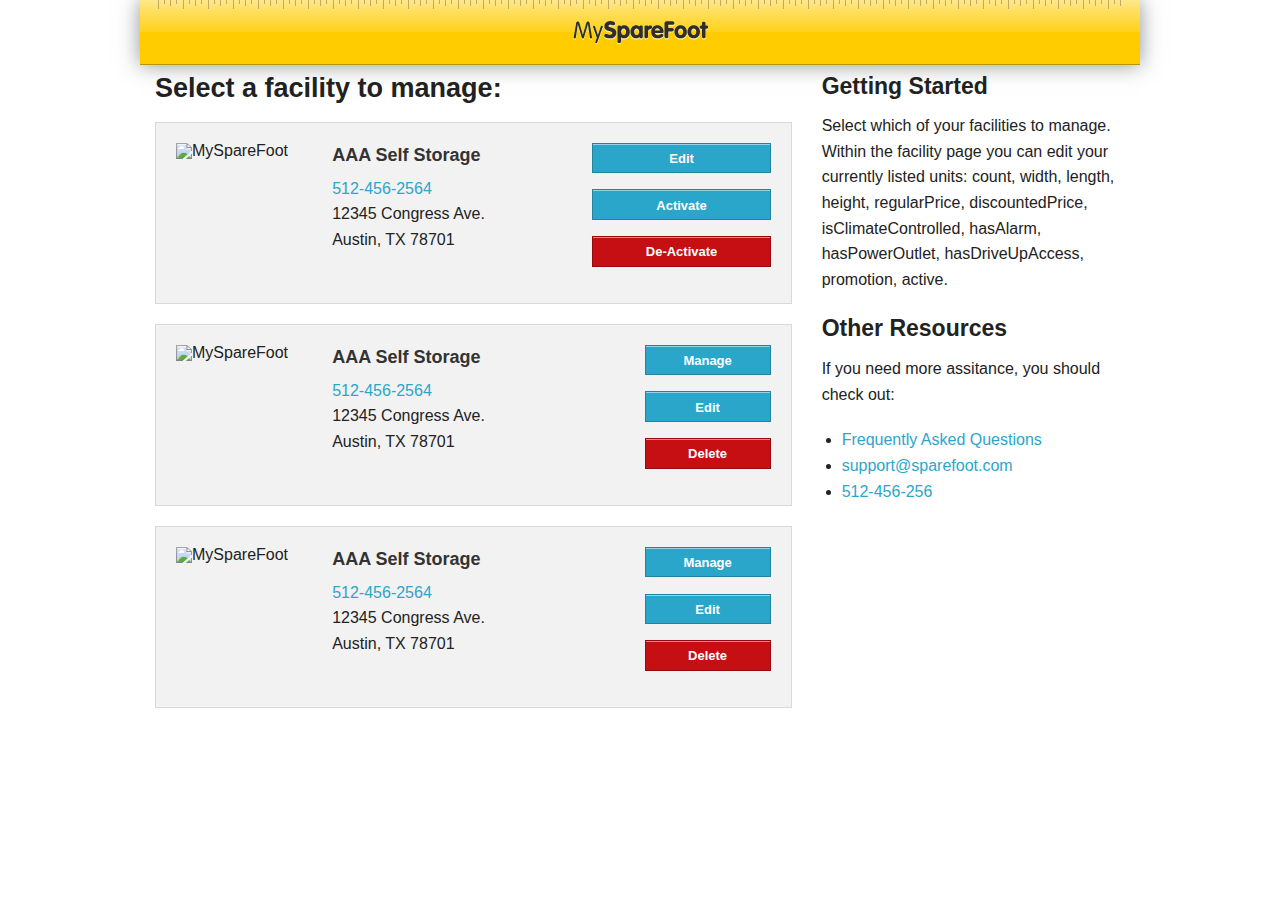
==== units.html @ 030d87d4 "initial commit" ====
<html>
	<head>
		<meta charset="utf-8">
		<meta name="viewport" content="width=device-width, initial-scale=1.0, maximum-scale=1.0, minimum-scale=1.0, user-scalable=no">
		<link rel="stylesheet" type="text/css" href="content/css/main.css"> 
		<link rel="stylesheet" type="text/css" href="content/css/lib/foundation/foundation.min.css"> 
		<script type="text/javascript" src="content/js/lib/foundation/vendor/custom.modernizr.js"></script>		
		<script type="text/javascript" src="content/js/lib/foundation/vendor/zepto.js"></script>
		<script type="text/javascript" src="content/js/lib/foundation/vendor/jquery.js"></script>
		<script type="text/javascript" src="content/js/lib/foundation/foundation/foundation.js"></script>
	</head>
	<body>
		<div class="row header">
			<div class="large-12 columns header-inner">			
				<a class="header-link" href="/dashboard">
					<img src="content/images/mysparefoot.gif" alt="MySpareFoot">
				</a>
			</div>
		</div>

		<div class="row">
			<div class="large-8 columns">
				<h3>Select a facility to manage:</h3>

				<div class="row">
					<div class="large-12 columns">
						<div class="panel">
							<div class="row">
								<div class="small-3 large-3 columns">
									<img src="content/images/facility1.jpg" alt="MySpareFoot">
								</div>
								<div class="small-9 large-5 columns facilities-info-container">
									<h5>AAA Self Storage</h5>
									<ul>
										<li><a href="tel:+15124562564">512-456-2564</a></li>
										<li>12345 Congress Ave.</li>
										<li>Austin, TX 78701</li>
									</ul>
								</div>
								<div class="large-4 columns facilities-actions-container">
									<ul>										
										<li><a href="#" class="button small">Edit</a></li>
										<li><a href="#" class="button small">Activate</a></li>
										<li><a href="#" class="button small alert">De-Activate</a></li>
									</ul>
								</div>
							</div>
						</div>
					</div>
				</div>
				
				<div class="row">
					<div class="large-12 columns">
						<div class="panel">
							<div class="row">
								<div class="large-3 columns">
									<img src="content/images/facility1.jpg" alt="MySpareFoot">
								</div>
								<div class="large-6 columns facilities-info-container">
									<h5>AAA Self Storage</h5>
									<ul>
										<li><a href="tel:+15124562564">512-456-2564</a></li>
										<li>12345 Congress Ave.</li>
										<li>Austin, TX 78701</li>
									</ul>
								</div>
								<div class="large-3 columns facilities-actions-container">
									<ul>										
										<li><a href="#" class="button small">Manage</a></li>
										<li><a href="#" class="button small">Edit</a></li>
										<li><a href="#" class="button small alert">Delete</a></li>
									</ul>
								</div>
							</div>
						</div>
					</div>
				</div>
				
				<div class="row">
					<div class="large-12 columns">
						<div class="panel">
							<div class="row">
								<div class="large-3 columns">
									<img src="content/images/facility1.jpg" alt="MySpareFoot">
								</div>
								<div class="large-6 columns facilities-info-container">
									<h5>AAA Self Storage</h5>
									<ul>
										<li><a href="tel:+15124562564">512-456-2564</a></li>
										<li>12345 Congress Ave.</li>
										<li>Austin, TX 78701</li>
									</ul>
								</div>
								<div class="large-3 columns facilities-actions-container">
									<ul>										
										<li><a href="#" class="button small">Manage</a></li>
										<li><a href="#" class="button small">Edit</a></li>
										<li><a href="#" class="button small alert">Delete</a></li>
									</ul>
								</div>
							</div>
						</div>
					</div>
				</div>
			</div>

			<div class="large-4 columns">
				<h4>Getting Started</h4>
				<p>Select which of your facilities to manage. Within the facility page you can edit your currently listed units: count, width, length, height, regularPrice, discountedPrice, isClimateControlled, hasAlarm, hasPowerOutlet, hasDriveUpAccess, promotion, active.</p>

				<h4>Other Resources</h4>
				<p>If you need more assitance, you should check out:</p>
				<ul class="facilities-support-list">
					<li><a href="http://www.sparefoot.com/self-storage-marketing/faq.html">Frequently Asked Questions</a></li>
					<li><a href="mailto:support@sparefoot.com">support@sparefoot.com</a></li>
					<li><a href="tel:+15124562564">512-456-256</a></li>
				</ul>
			</div>
		</div>
		 
		<script>
			$(function(){
				$(document).foundation();    
			})			
		</script>
	</body>
<html>
---- content/css/main.css ----
.header { }
.header-inner {
	min-height:40px;
	color:#000;
	z-index:999;
	background-color:#fc0;
	background:-moz-linear-gradient(top,#ffe78a 0%,#ffd11b 50%,#fc0 50%,#fc0 100%);
	background-image:-webkit-gradient(linear,left top,left bottom,from(rgba(255,255,255,0.55)),color-stop(0.2,rgba(255,255,255,0.35)),color-stop(0.5,rgba(255,255,255,0.1)),color-stop(0.5,transparent),to(transparent));
	filter:progid:DXImageTransform.Microsoft.gradient(startColorstr='#ffe78a',endColorstr='#ffcc00',GradientType=0);
	box-shadow:rgba(46,60,63,0.55) 0 0 20px;
	-moz-box-shadow:rgba(46,60,63,0.55) 0 0 20px;
	-webkit-box-shadow:rgba(46,60,63,0.55) 0 0 20px;
	border-bottom:1px solid #b99505; }
.header-link {
	background: url('../images/hashmarks-header.png') repeat-x;
	float:none; 
	text-align:center;
	display: block;
	padding: 1em 0;
	font-size: 20px;
	font-weight: 200;
	color: #777777;
	text-shadow: 0 1px 0 #ffffff;}
.facilities-info-container ul,
.facilities-actions-container ul {
	margin-bottom:0;}
.facilities-info-container ul li,
.facilities-actions-container ul li {
	list-style-type:none; }
.facilities-actions-container .button {
	width:100%; }
	
.facilities-support-list li {
	margin-left:1.25em; }
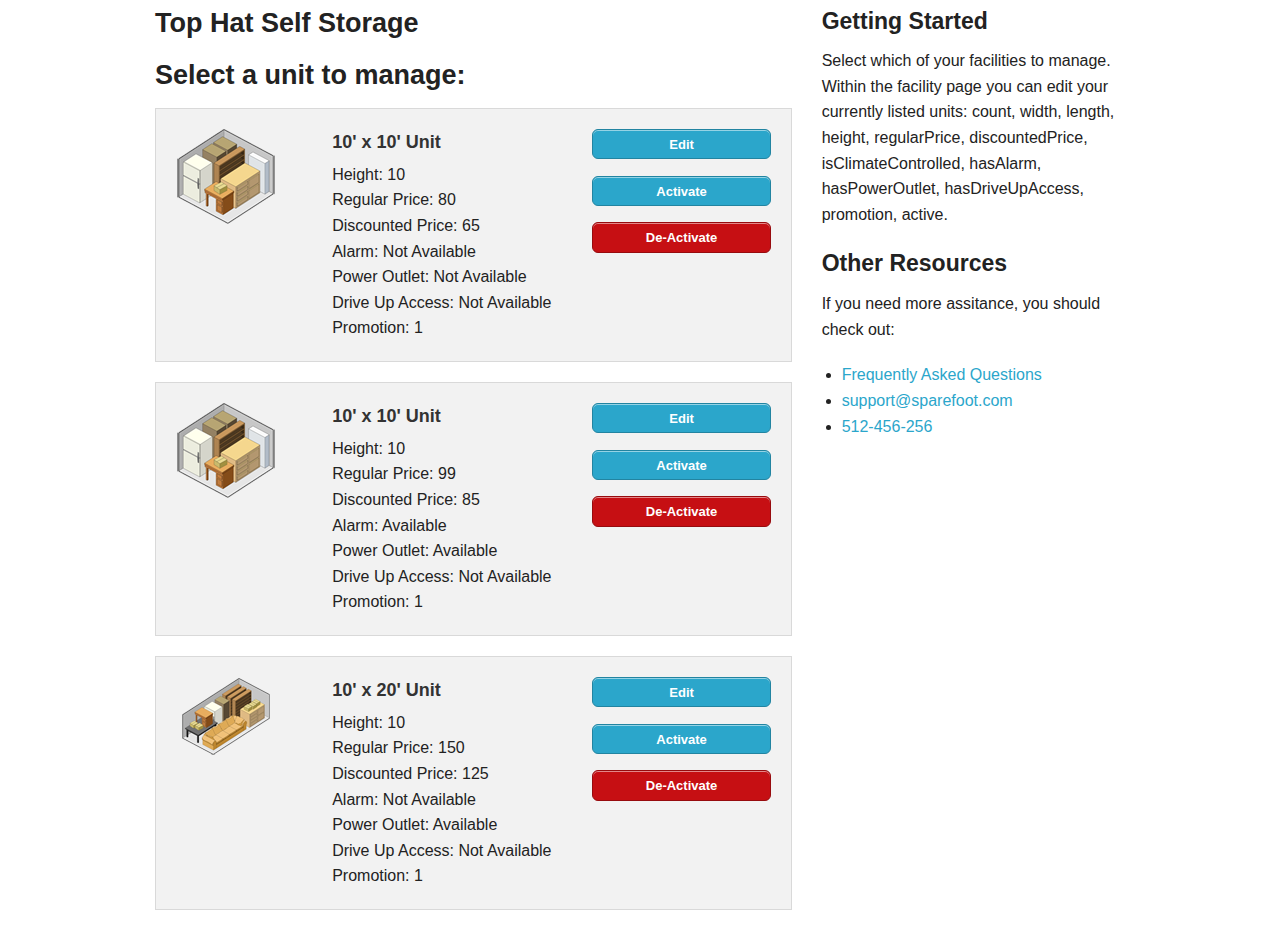
==== commit a29ccb0c: "added dynamic JS to add units for a facility" ====
--- a/units.html
+++ b/units.html
@@ -3,14 +3,17 @@
 		<meta charset="utf-8">
 		<meta name="viewport" content="width=device-width, initial-scale=1.0, maximum-scale=1.0, minimum-scale=1.0, user-scalable=no">
 		<link rel="stylesheet" type="text/css" href="content/css/main.css"> 
+		<link rel="stylesheet" type="text/css" href="content/css/responsiveElements.css"> 
 		<link rel="stylesheet" type="text/css" href="content/css/lib/foundation/foundation.min.css"> 
+		<script type="text/javascript" src="content/js/core.js"></script>
+		<script type="text/javascript" src="content/js/facility.js"></script>	
 		<script type="text/javascript" src="content/js/lib/foundation/vendor/custom.modernizr.js"></script>		
 		<script type="text/javascript" src="content/js/lib/foundation/vendor/zepto.js"></script>
 		<script type="text/javascript" src="content/js/lib/foundation/vendor/jquery.js"></script>
 		<script type="text/javascript" src="content/js/lib/foundation/foundation/foundation.js"></script>
 	</head>
-	<body>
-		<div class="row header">
+	<body id="body">
+		<div class="row header" style="display:none;">
 			<div class="large-12 columns header-inner">			
 				<a class="header-link" href="/dashboard">
 					<img src="content/images/mysparefoot.gif" alt="MySpareFoot">
@@ -20,88 +23,36 @@
 
 		<div class="row">
 			<div class="large-8 columns">
-				<h3>Select a facility to manage:</h3>
-
-				<div class="row">
-					<div class="large-12 columns">
-						<div class="panel">
-							<div class="row">
-								<div class="small-3 large-3 columns">
-									<img src="content/images/facility1.jpg" alt="MySpareFoot">
-								</div>
-								<div class="small-9 large-5 columns facilities-info-container">
-									<h5>AAA Self Storage</h5>
-									<ul>
-										<li><a href="tel:+15124562564">512-456-2564</a></li>
-										<li>12345 Congress Ave.</li>
-										<li>Austin, TX 78701</li>
-									</ul>
-								</div>
-								<div class="large-4 columns facilities-actions-container">
-									<ul>										
-										<li><a href="#" class="button small">Edit</a></li>
-										<li><a href="#" class="button small">Activate</a></li>
-										<li><a href="#" class="button small alert">De-Activate</a></li>
-									</ul>
+				<h3>Top Hat Self Storage</h3>
+				<h3>Select a unit to manage:</h3>
+				<!-- Just a template -->
+				<div id="unitTemplate" style="display:none;"> 
+					<div class="row">
+						<div class="large-12 columns">
+							<div class="panel">
+								<div class="row">
+									<div class="small-3 large-3 columns">
+										<img id="unitTypeImg" src="" alt="">
+									</div>
+									<div class="small-9 large-5 columns facilities-info-container">
+										<h5 id="unitTitle"></h5>
+										<ul id="unitPropertiesList"></ul>
+									</div>
+									<div class="large-4 columns facilities-actions-container">
+										<ul>										
+											<li><a id="editButton" href="#" class="button small">Edit</a></li>
+											<li id="activateContainer"><a id="activateButton" href="#" class="button small">Activate</a></li>
+											<li id="deActivateContainer"><a id="deActivateButton" href="#" class="button small alert">De-Activate</a></li>
+										</ul>
+									</div>
 								</div>
 							</div>
 						</div>
 					</div>
 				</div>
 				
-				<div class="row">
-					<div class="large-12 columns">
-						<div class="panel">
-							<div class="row">
-								<div class="large-3 columns">
-									<img src="content/images/facility1.jpg" alt="MySpareFoot">
-								</div>
-								<div class="large-6 columns facilities-info-container">
-									<h5>AAA Self Storage</h5>
-									<ul>
-										<li><a href="tel:+15124562564">512-456-2564</a></li>
-										<li>12345 Congress Ave.</li>
-										<li>Austin, TX 78701</li>
-									</ul>
-								</div>
-								<div class="large-3 columns facilities-actions-container">
-									<ul>										
-										<li><a href="#" class="button small">Manage</a></li>
-										<li><a href="#" class="button small">Edit</a></li>
-										<li><a href="#" class="button small alert">Delete</a></li>
-									</ul>
-								</div>
-							</div>
-						</div>
-					</div>
-				</div>
-				
-				<div class="row">
-					<div class="large-12 columns">
-						<div class="panel">
-							<div class="row">
-								<div class="large-3 columns">
-									<img src="content/images/facility1.jpg" alt="MySpareFoot">
-								</div>
-								<div class="large-6 columns facilities-info-container">
-									<h5>AAA Self Storage</h5>
-									<ul>
-										<li><a href="tel:+15124562564">512-456-2564</a></li>
-										<li>12345 Congress Ave.</li>
-										<li>Austin, TX 78701</li>
-									</ul>
-								</div>
-								<div class="large-3 columns facilities-actions-container">
-									<ul>										
-										<li><a href="#" class="button small">Manage</a></li>
-										<li><a href="#" class="button small">Edit</a></li>
-										<li><a href="#" class="button small alert">Delete</a></li>
-									</ul>
-								</div>
-							</div>
-						</div>
-					</div>
-				</div>
+				<!-- Just a placeholder for our units -->
+				<span id="unitsPlaceHolder"></span>
 			</div>
 
 			<div class="large-4 columns">
@@ -120,8 +71,16 @@
 		 
 		<script>
 			$(function(){
-				$(document).foundation();    
-			})			
+				$(document).foundation();  
+				BrowserDetect.init(); 
+				
+				var myOneFacility = facility(1, 'AAA Self Storage', '5128618589', '4515 S Congress Ave', 'Austin', 'TX');
+				
+				for (var i = 0, len = myOneFacility.units.length; i < len; i++) {
+					var myUnit = myOneFacility.units[i];
+					renderUnitHTML($('#unitTemplate'), myUnit);
+				}
+			})	
 		</script>
 	</body>
 <html>--- a/content/css/responsiveElements.css
+++ b/content/css/responsiveElements.css
@@ -0,0 +1,106 @@
+.button {
+	-webkit-border-radius: 6px; 
+	-moz-border-radius: 6px; 
+	border-radius: 6px; }
+@media only screen and (max-width: 48em) {
+	.facilities-actions-container {
+		margin-top:0.5em;}}
+
+/* Responsive Checkboxes & Radiobuttons */
+@media screen and (max-width: 767px) {
+	.responsive-page .responsive-checkbox-table,
+	.responsive-page .responsive-radiobuttonlist-container {
+		width:100%;}
+	.responsive-page .responsive-checkbox-container {
+		width:92%;}
+	
+	.responsive-page .responsive-checkbox-container input[type="checkbox"],
+	.responsive-page .responsive-radiobutton-container input[type="radio"]	{
+		display: none; }
+
+	.responsive-page .responsive-checkbox-container label,
+	.responsive-page .responsive-radiobutton-container label	{
+		padding-left: 30px !important;
+		line-height:25px;
+		min-height:25px;
+		display:block;
+		cursor:pointer;}
+
+	.responsive-page .responsive-checkbox-container label.off {
+		background: url('/public/images/elements/fancycheckbox/off.png') no-repeat 5px 3.5px;}	
+	.responsive-page .responsive-radiobutton-container label.off {
+		background: url('/public/images/elements/fancyradiobutton/off.png') no-repeat 5px 3.5px;}
+	.responsive-page .form-item-inputs-indent.responsive-radiobutton-container label.off {
+		background: url('/public/images/elements/fancyradiobutton/off.png') no-repeat 5px 0px;}
+    .responsive-page .interviewproc-form .form-item-noindent.responsive-radiobutton-container label.off {
+        background: url('/public/images/elements/fancyradiobutton/off.png') no-repeat 5px 0px;}
+
+
+	.responsive-page .responsive-checkbox-container label.on {
+		background: url('/public/images/elements/fancycheckbox/on.png') no-repeat 5px 3.5px;}	
+	.responsive-page .responsive-radiobutton-container label.on {
+		background: url('/public/images/elements/fancyradiobutton/on.png') no-repeat 5px 3.5px;}
+	.responsive-page .form-item-inputs-indent.responsive-radiobutton-container label.on {
+		background: url('/public/images/elements/fancyradiobutton/on.png') no-repeat 5px 0px;}
+    .responsive-page .interviewproc-form .form-item-noindent.responsive-radiobutton-container label.on {
+        background: url('/public/images/elements/fancyradiobutton/on.png') no-repeat 5px 0px;}
+	
+
+	/* testing */
+	.responsive-page .interviewproc-form .form-item .form-item-inputs-indent.responsive-radiobutton-container {
+		padding: 10px 10px 14px 10px !important;
+		margin: 0;}
+		
+	.responsive-page .responsive-checkbox-container,
+	.responsive-page .responsive-radiobutton-container {
+		display: block;
+		padding: 4%;
+		background: #fff;
+		margin: 0;
+		border: 1px solid #cccccc;
+		border-top-width: 0; 
+		cursor: pointer;
+		background: -moz-linear-gradient(top, white 0%, #efefef 100%);
+		background: -webkit-gradient(linear, left top, left bottom, color-stop(0%, white), color-stop(100%, #efefef));
+		background: -webkit-linear-gradient(top, white 0%, #efefef 100%);
+		background: -o-linear-gradient(top, white 0%, #efefef 100%);
+		background: -ms-linear-gradient(top, white 0%, #efefef 100%);
+		background: linear-gradient(to bottom, #ffffff 0%, #efefef 100%);
+		filter: progid:DXImageTransform.Microsoft.gradient(startColorstr='#ffffff', endColorstr='#efefef',GradientType=0 );
+		background-repeat: repeat;}
+		
+	.responsive-page .responsive-checkbox-container.first-child,
+	.responsive-page .responsive-radiobutton-container.first-child{
+		border-top-width: 1px;
+		-moz-border-radius-topleft: 2px;
+		-webkit-border-top-left-radius: 2px;
+		border-top-left-radius: 2px;
+		-moz-border-radius-topright: 2px;
+		-webkit-border-top-right-radius: 2px;
+		border-top-right-radius: 2px;}
+	
+	.responsive-page .responsive-checkbox-container.last-child,
+	.responsive-page .responsive-radiobutton-container.last-child{
+		border-top-width: 1px;
+		-moz-border-radius-bottomleft: 2px;
+		-webkit-border-bottom-left-radius: 2px;
+		border-bottom-left-radius: 2px;
+		-moz-border-radius-bottomright: 2px;
+		-webkit-border-bottom-right-radius: 2px;
+		border-bottom-right-radius: 2px;}
+		
+	.responsive-page .responsive-checkbox-container.on,
+	.responsive-page .responsive-radiobutton-container.on{
+		color: #23550b;
+		background: #f0f0f0;
+		background: -moz-linear-gradient(top, #ececec 0%, #ececec 100%);
+		background: -webkit-gradient(linear, left top, left bottom, color-stop(0%, #ececec), color-stop(100%, #ececec));
+		background: -webkit-linear-gradient(top, #ececec 0%, #ececec 100%);
+		background: -o-linear-gradient(top, #ececec 0%, #ececec 100%);
+		background: -ms-linear-gradient(top, #ececec 0%, #ececec 100%);
+		background: linear-gradient(to bottom, #ececec 0%, #ececec 100%);
+		filter: progid:DXImageTransform.Microsoft.gradient(startColorstr='#ececec', endColorstr='#ececec',GradientType=0 );
+		-webkit-box-shadow: rgba(0, 0, 0, 0.15) 0 1px 3px inset;
+		-moz-box-shadow: rgba(0, 0, 0, 0.15) 0 1px 3px inset;
+		box-shadow: rgba(0, 0, 0, 0.15) 0 1px 3px inset;}
+}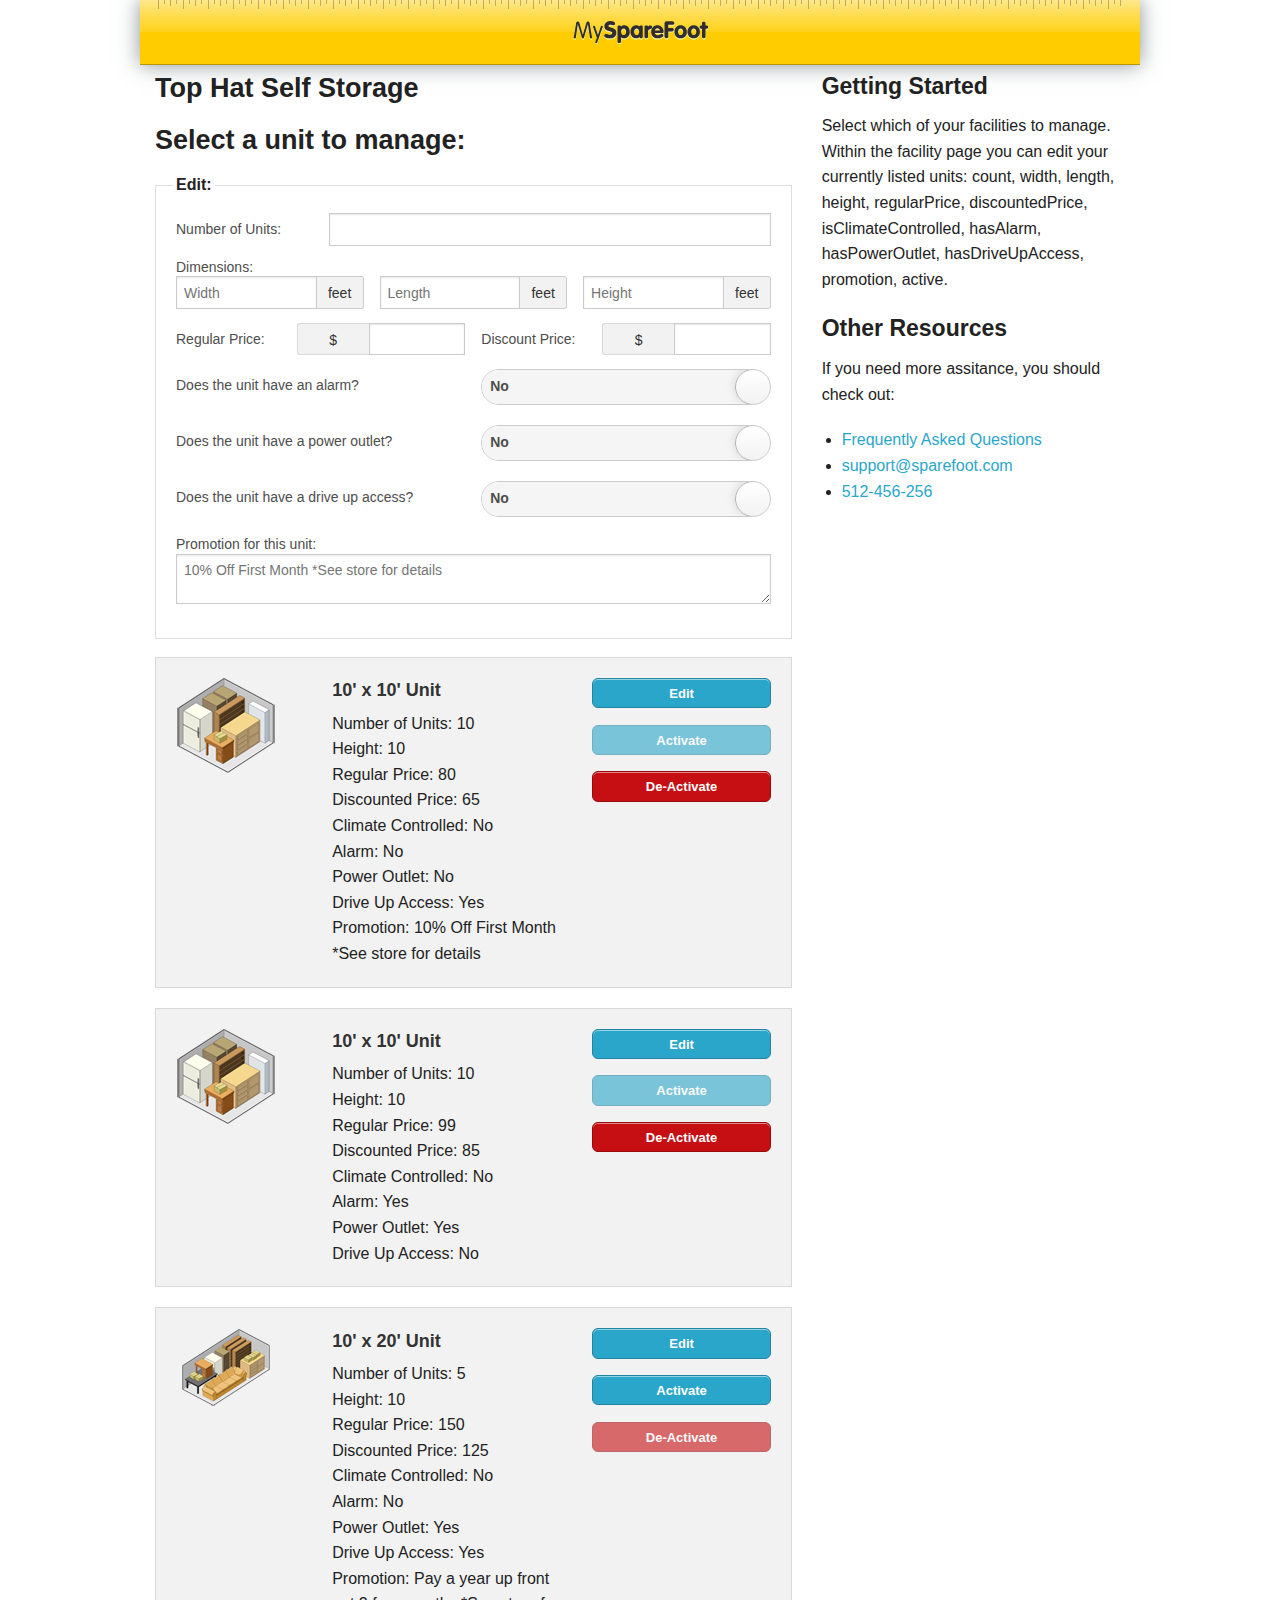
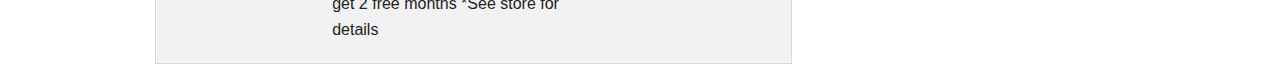
==== commit 561488be: "Added the basic form for the units" ====
--- a/units.html
+++ b/units.html
@@ -13,7 +13,7 @@
 		<script type="text/javascript" src="content/js/lib/foundation/foundation/foundation.js"></script>
 	</head>
 	<body id="body">
-		<div class="row header" style="display:none;">
+		<div class="row header">
 			<div class="large-12 columns header-inner">			
 				<a class="header-link" href="/dashboard">
 					<img src="content/images/mysparefoot.gif" alt="MySpareFoot">
@@ -25,8 +25,175 @@
 			<div class="large-8 columns">
 				<h3>Top Hat Self Storage</h3>
 				<h3>Select a unit to manage:</h3>
+				
+				<!-- Just a form template -->
+				<div id="unitFormTemplate">
+					<form>
+					  <fieldset>
+					    <legend id="legend">Edit:</legend>
+
+						<div class="row">
+							<div class="large-12 columns inline">
+								<div class="row">
+									<div class="small-3 columns">
+										<label for="numberOfUnits" class="inline">Number of Units:</label>
+									</div>
+									<div class="small-9 columns">
+										<input id="numberOfUnits" type="number" min="0" step="1">
+									</div>
+								</div>
+							</div>
+						</div>
+
+					    <div class="row">
+				    		<div class="large-12 columns inline">
+						        <label class="unitFormLabel">Dimensions:</label>
+
+						        <div class="row">
+								    <div class="large-4 columns">
+								      <div class="row collapse">
+								        <div class="small-9 columns">
+								          <input id="width" type="number" min="0" step="1" placeholder="Width">
+								        </div>
+								        <div class="small-3 columns">
+								          <span class="postfix radius">feet</span>
+								        </div>
+								      </div>
+								    </div>
+								    <div class="large-4 columns">
+								      <div class="row collapse">
+								        <div class="small-9 columns">
+								          <input id="length" type="number" min="0" step="1" placeholder="Length">
+								        </div>
+								        <div class="small-3 columns">
+								          <span class="postfix radius">feet</span>
+								        </div>
+								      </div>
+								    </div>
+								    <div class="large-4 columns">
+								      <div class="row collapse">
+								        <div class="small-9 columns">
+								          <input id="height" type="number" min="0" step="1" placeholder="Height">
+								        </div>
+								        <div class="small-3 columns">
+								          <span class="postfix radius">feet</span>
+								        </div>
+								      </div>
+								    </div>
+					        	</div>
+					      	</div>
+					    </div>
+
+					    <div class="row">
+				    		<div class="large-12 columns inline">
+						        <div class="row">
+								    <div class="large-6 columns">
+								      <div class="row collapse">
+								      	<div class="small-5 columns">
+											<label for="regularPrice" class="inline">Regular Price:</label>
+										</div>
+										<div class="small-3 columns">
+								          <span class="prefix radius">$</span>
+								        </div>
+								        <div class="small-4 columns">
+								          <input id="regularPrice" type="number" min="0" step="any">
+								        </div>
+								        
+								      </div>
+								    </div>
+								    <div class="large-6 columns">
+								      <div class="row collapse">
+								      	<div class="small-5 columns">
+											<label for="discountPrice" class="inline">Discount Price:</label>
+										</div>
+										<div class="small-3 columns">
+								          <span class="prefix radius">$</span>
+								        </div>
+								        <div class="small-4 columns">
+								          <input id="discountPrice" type="number" min="0" step="any">
+								        </div>								        
+								      </div>
+								    </div>
+					        	</div>
+					      	</div>
+					    </div>
+
+				    	<div class="row">
+				    		<div class="large-12 columns inline">
+				    			<div class="row">
+									<div class="small-6 columns inline">
+										<label class="inline">Does the unit have an alarm?</label>
+									</div>
+									<div class="small-6 columns left">
+										<div class="switch medium round">
+											<input id="hasAlarmNo" name="switch-hasAlarm" type="radio" checked="">
+											<label for="hasAlarmNo">No</label>
+
+											<input id="hasAlarmYes" name="switch-hasAlarm" type="radio">
+											<label for="hasAlarmYes">Yes</label>
+
+											<span></span>
+										</div>
+									</div>
+									
+								</div>
+					        </div>
+				        </div>
+
+				        <div class="row">
+				    		<div class="large-12 columns inline">
+				    			<div class="row">
+		    						<div class="small-6 columns inline">
+										<label class="inline">Does the unit have a power outlet?</label>
+									</div>
+									<div class="small-6 columns left">
+										<div class="switch medium round">
+											<input id="hasPowerOutletNo" name="switch-hasPowerOutlet" type="radio" checked="">
+											<label for="hasPowerOutletNo">No</label>
+
+											<input id="hasPowerOutletYes" name="switch-hasPowerOutlet" type="radio">
+											<label for="hasPowerOutletYes">Yes</label>
+
+											<span></span>
+										</div>
+									</div>
+			    				</div>
+		    				</div>
+	    				</div>
+
+	    				<div class="row">
+				    		<div class="large-12 columns inline">
+				    			<div class="row">
+		    						<div class="small-6 columns inline">
+										<label class="inline">Does the unit have a drive up access?</label>
+									</div>
+									<div class="small-6 columns left">
+										<div class="switch medium round">
+											<input id="hasDriveUpAccessNo" name="switch-hasDriveUpAccess" type="radio" checked="">
+											<label for="hasDriveUpAccessNo">No</label>
+
+											<input id="hasDriveUpAccessYes" name="switch-hasDriveUpAccess" type="radio">
+											<label for="hasDriveUpAccessYes">Yes</label>
+
+											<span></span>
+										</div>
+									</div>
+			    				</div>
+		    				</div>
+	    				</div>
+
+	    				<div class="row">
+							<div class="large-12 columns">
+								<label>Promotion for this unit:</label>
+								<textarea id="promotion" placeholder="10% Off First Month *See store for details"></textarea>
+							</div>
+					    </div>
+					  </fieldset>
+					</form>
+				</div>
+
 				<!-- Just a template -->
-				<div id="unitTemplate" style="display:none;"> 
+				<div id="unitTemplate" style="display:none;">
 					<div class="row">
 						<div class="large-12 columns">
 							<div class="panel">
@@ -49,6 +216,9 @@
 							</div>
 						</div>
 					</div>
+
+					<!-- Just a placeholder for editing our unit -->
+					<span id="unitFormPlaceHolder"></span>
 				</div>
 				
 				<!-- Just a placeholder for our units -->
@@ -78,7 +248,7 @@
 				
 				for (var i = 0, len = myOneFacility.units.length; i < len; i++) {
 					var myUnit = myOneFacility.units[i];
-					renderUnitHTML($('#unitTemplate'), myUnit);
+					renderUnitHTML($('#unitTemplate'), $('#unitFormTemplate'), myUnit);
 				}
 			})	
 		</script>
--- a/content/css/main.css
+++ b/content/css/main.css
@@ -31,4 +31,13 @@
 	width:100%; }
 	
 .facilities-support-list li {
-	margin-left:1.25em; }+	margin-left:1.25em; }
+
+/* reset for input[type=number], hiding atrocious looking tickers */
+/* Turn off spinners for input:type=number*/
+input::-webkit-outer-spin-button,
+input::-webkit-inner-spin-button {
+    /* display: none; <- Crashes Chrome on hover */
+    -webkit-appearance: none;
+    margin: 0; /* <-- Apparently some margin are still there even though it's hidden */
+}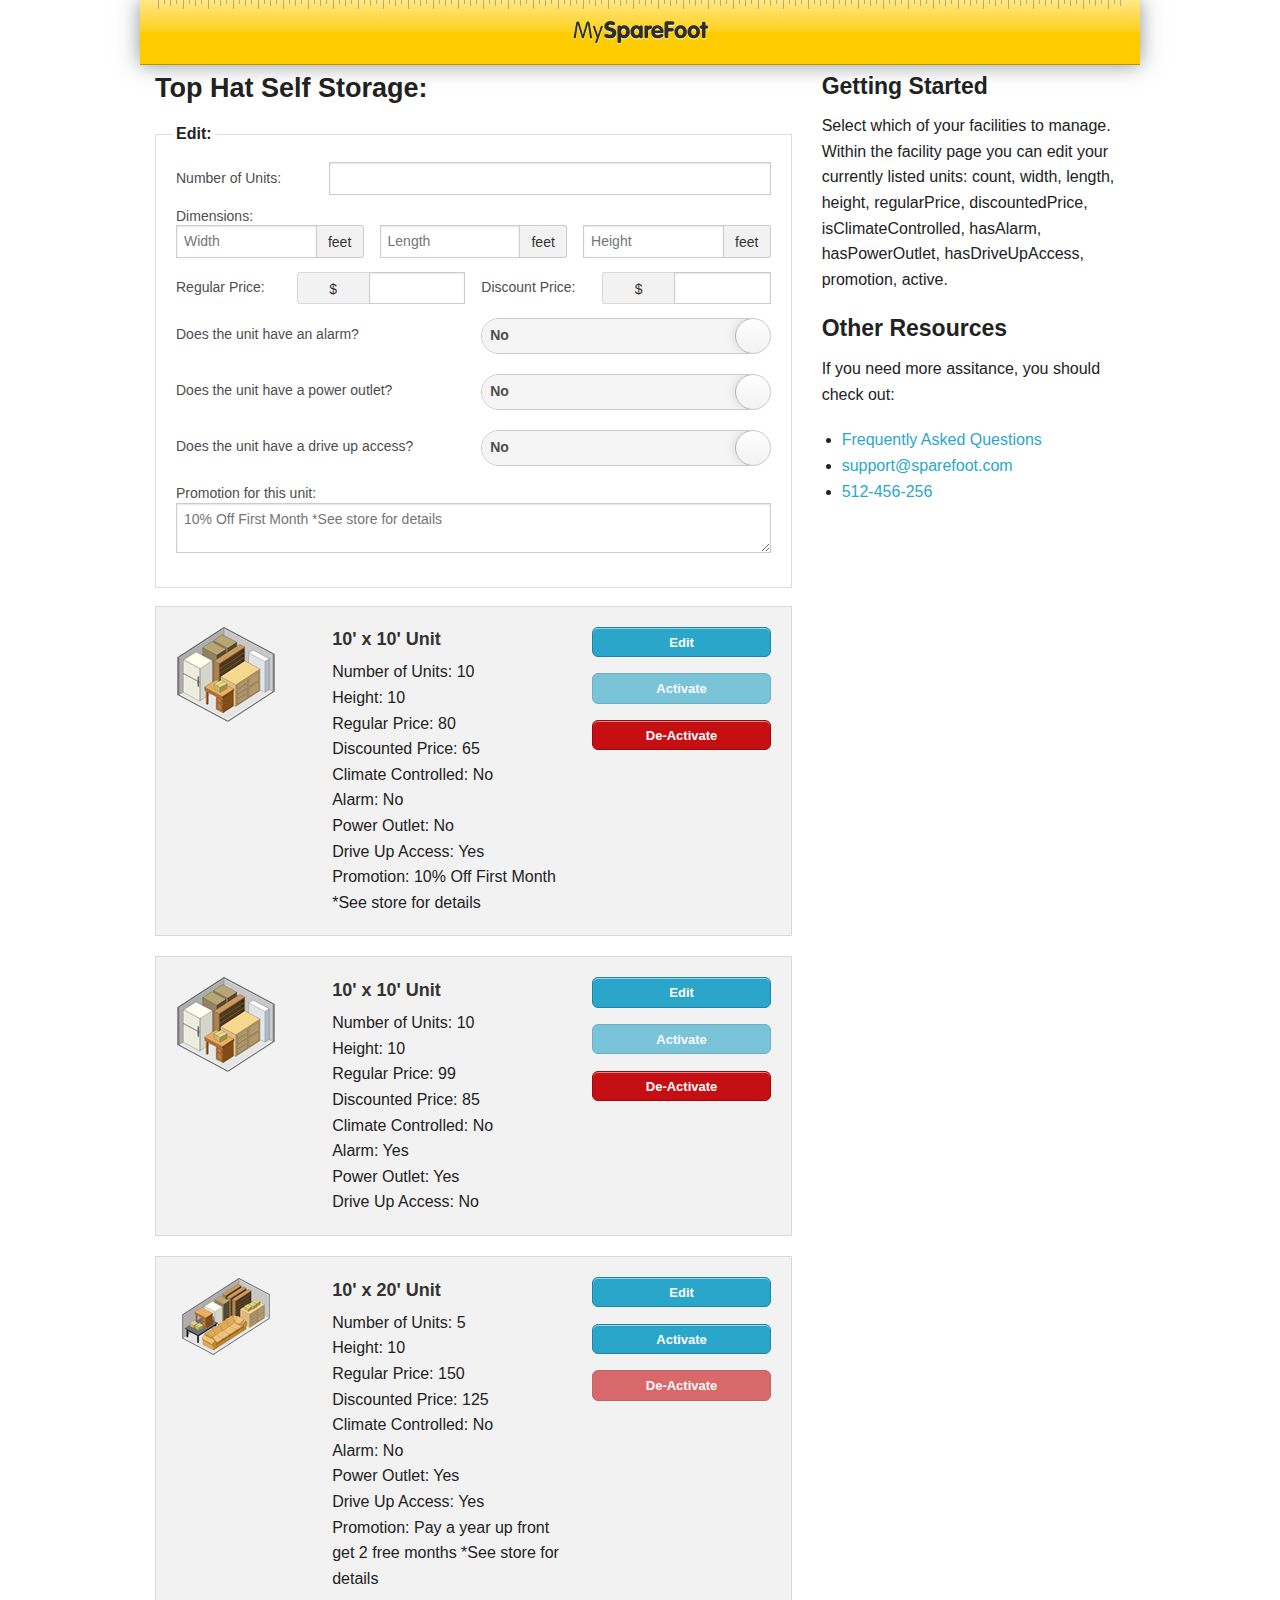
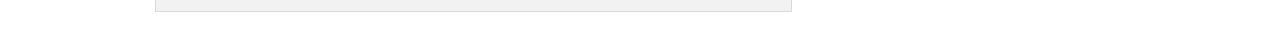
==== commit 0921804b: "Added the editForms to each unit console" ====
--- a/units.html
+++ b/units.html
@@ -23,12 +23,11 @@
 
 		<div class="row">
 			<div class="large-8 columns">
-				<h3>Top Hat Self Storage</h3>
-				<h3>Select a unit to manage:</h3>
+				<h3>Top Hat Self Storage:</h3>
 				
 				<!-- Just a form template -->
 				<div id="unitFormTemplate">
-					<form>
+					<form id="unitForm">
 					  <fieldset>
 					    <legend id="legend">Edit:</legend>
 
@@ -97,8 +96,7 @@
 								        </div>
 								        <div class="small-4 columns">
 								          <input id="regularPrice" type="number" min="0" step="any">
-								        </div>
-								        
+								        </div>								        
 								      </div>
 								    </div>
 								    <div class="large-6 columns">
@@ -207,9 +205,9 @@
 									</div>
 									<div class="large-4 columns facilities-actions-container">
 										<ul>										
-											<li><a id="editButton" href="#" class="button small">Edit</a></li>
-											<li id="activateContainer"><a id="activateButton" href="#" class="button small">Activate</a></li>
-											<li id="deActivateContainer"><a id="deActivateButton" href="#" class="button small alert">De-Activate</a></li>
+											<li><a id="editButton" class="editButton button small">Edit</a></li>
+											<li id="activateContainer"><a id="activateButton" class="button small">Activate</a></li>
+											<li id="deActivateContainer"><a id="deActivateButton"  class="button small alert">De-Activate</a></li>
 										</ul>
 									</div>
 								</div>
@@ -218,7 +216,7 @@
 					</div>
 
 					<!-- Just a placeholder for editing our unit -->
-					<span id="unitFormPlaceHolder"></span>
+					<span class="unitFormPlaceHolder"></span>
 				</div>
 				
 				<!-- Just a placeholder for our units -->
@@ -246,10 +244,12 @@
 				
 				var myOneFacility = facility(1, 'AAA Self Storage', '5128618589', '4515 S Congress Ave', 'Austin', 'TX');
 				
-				for (var i = 0, len = myOneFacility.units.length; i < len; i++) {
+				renderUnits(myOneFacility.units);
+
+				/*for (var i = 0, len = myOneFacility.units.length; i < len; i++) {
 					var myUnit = myOneFacility.units[i];
 					renderUnitHTML($('#unitTemplate'), $('#unitFormTemplate'), myUnit);
-				}
+				}*/
 			})	
 		</script>
 	</body>
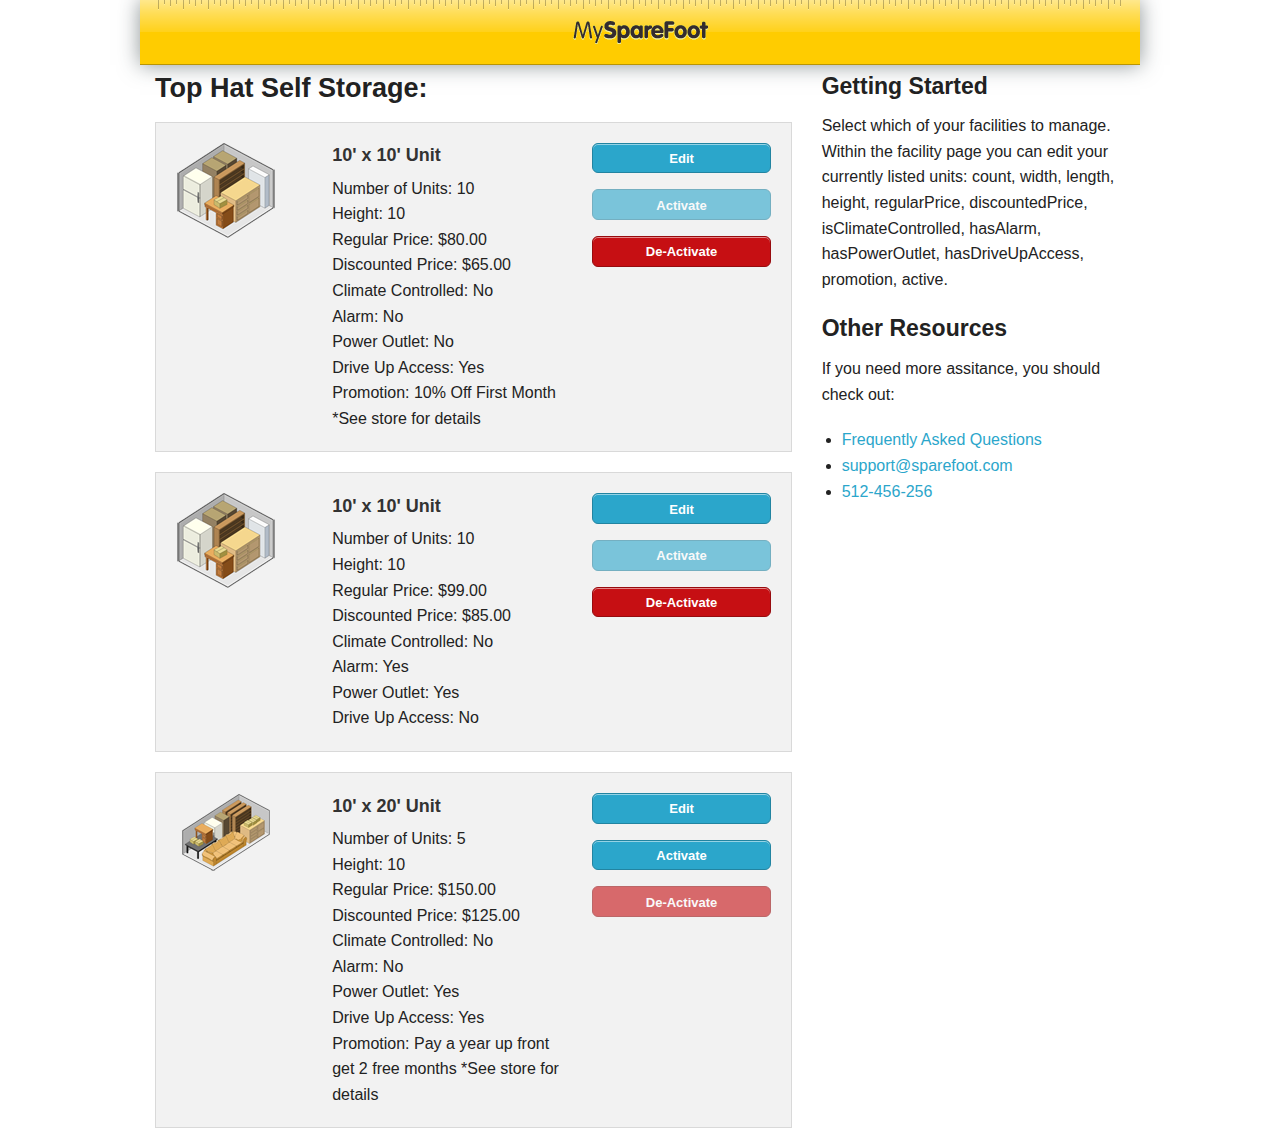
==== commit a3578420: "OMG Event Bubbling! ...yeah its 2:15AM" ====
--- a/units.html
+++ b/units.html
@@ -26,7 +26,7 @@
 				<h3>Top Hat Self Storage:</h3>
 				
 				<!-- Just a form template -->
-				<div id="unitFormTemplate">
+				<div id="unitFormTemplate" style="display:none;">
 					<form id="unitForm">
 					  <fieldset>
 					    <legend id="legend">Edit:</legend>
@@ -186,13 +186,26 @@
 								<textarea id="promotion" placeholder="10% Off First Month *See store for details"></textarea>
 							</div>
 					    </div>
+
+					    <div class="row">
+				    		<div class="large-12 columns">
+				    			<div class="row">
+		    						<div class="large-6 columns">
+										<a id="editUnitCancelButton"  class="editUnitCancelButton button small expand alert">Cancel</a>										
+									</div>
+									<div class="large-6 columns">
+										<a id="editUnitSaveButton" class="editUnitSaveButton button expand small">Save</a>
+									</div>
+			    				</div>
+		    				</div>
+	    				</div>
 					  </fieldset>
 					</form>
 				</div>
 
 				<!-- Just a template -->
 				<div id="unitTemplate" style="display:none;">
-					<div class="row">
+					<div id="unit" class="unit row">
 						<div class="large-12 columns">
 							<div class="panel">
 								<div class="row">
@@ -245,11 +258,6 @@
 				var myOneFacility = facility(1, 'AAA Self Storage', '5128618589', '4515 S Congress Ave', 'Austin', 'TX');
 				
 				renderUnits(myOneFacility.units);
-
-				/*for (var i = 0, len = myOneFacility.units.length; i < len; i++) {
-					var myUnit = myOneFacility.units[i];
-					renderUnitHTML($('#unitTemplate'), $('#unitFormTemplate'), myUnit);
-				}*/
 			})	
 		</script>
 	</body>
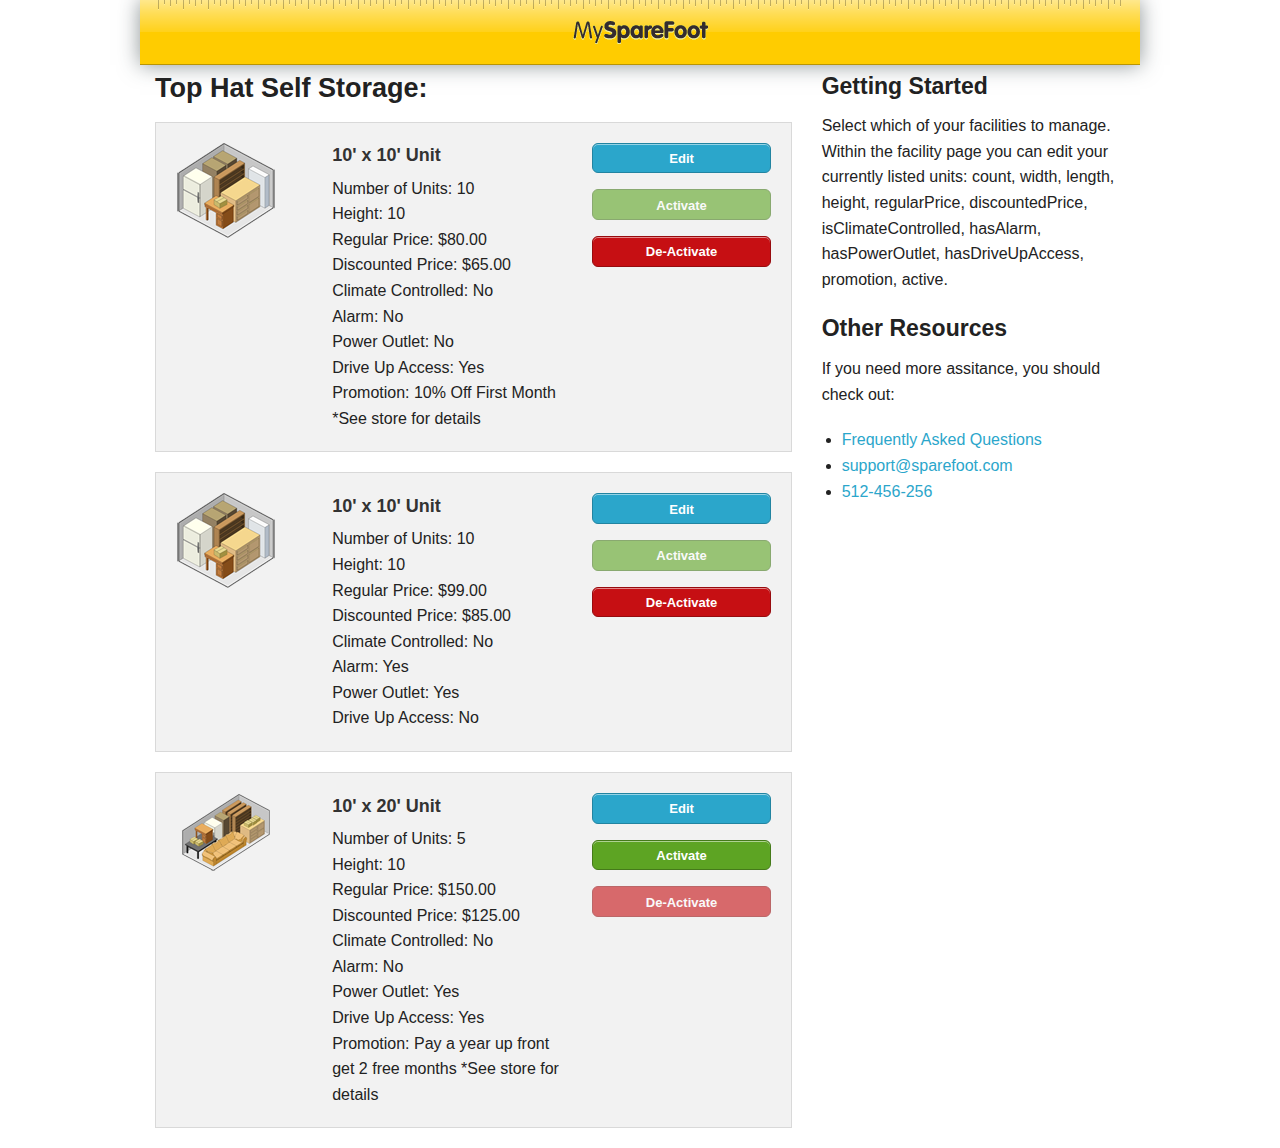
==== commit 85b9d33c: "added green buttons, tried yellow didn't look good" ====
--- a/units.html
+++ b/units.html
@@ -194,7 +194,7 @@
 										<a id="editUnitCancelButton"  class="editUnitCancelButton button small expand alert">Cancel</a>										
 									</div>
 									<div class="large-6 columns">
-										<a id="editUnitSaveButton" class="editUnitSaveButton button expand small">Save</a>
+										<a id="editUnitSaveButton" class="editUnitSaveButton button expand small success">Save</a>
 									</div>
 			    				</div>
 		    				</div>
@@ -219,7 +219,7 @@
 									<div class="large-4 columns facilities-actions-container">
 										<ul>										
 											<li><a id="editButton" class="editButton button small">Edit</a></li>
-											<li id="activateContainer"><a id="activateButton" class="button small">Activate</a></li>
+											<li id="activateContainer"><a id="activateButton" class="button small success">Activate</a></li>
 											<li id="deActivateContainer"><a id="deActivateButton"  class="button small alert">De-Activate</a></li>
 										</ul>
 									</div>
